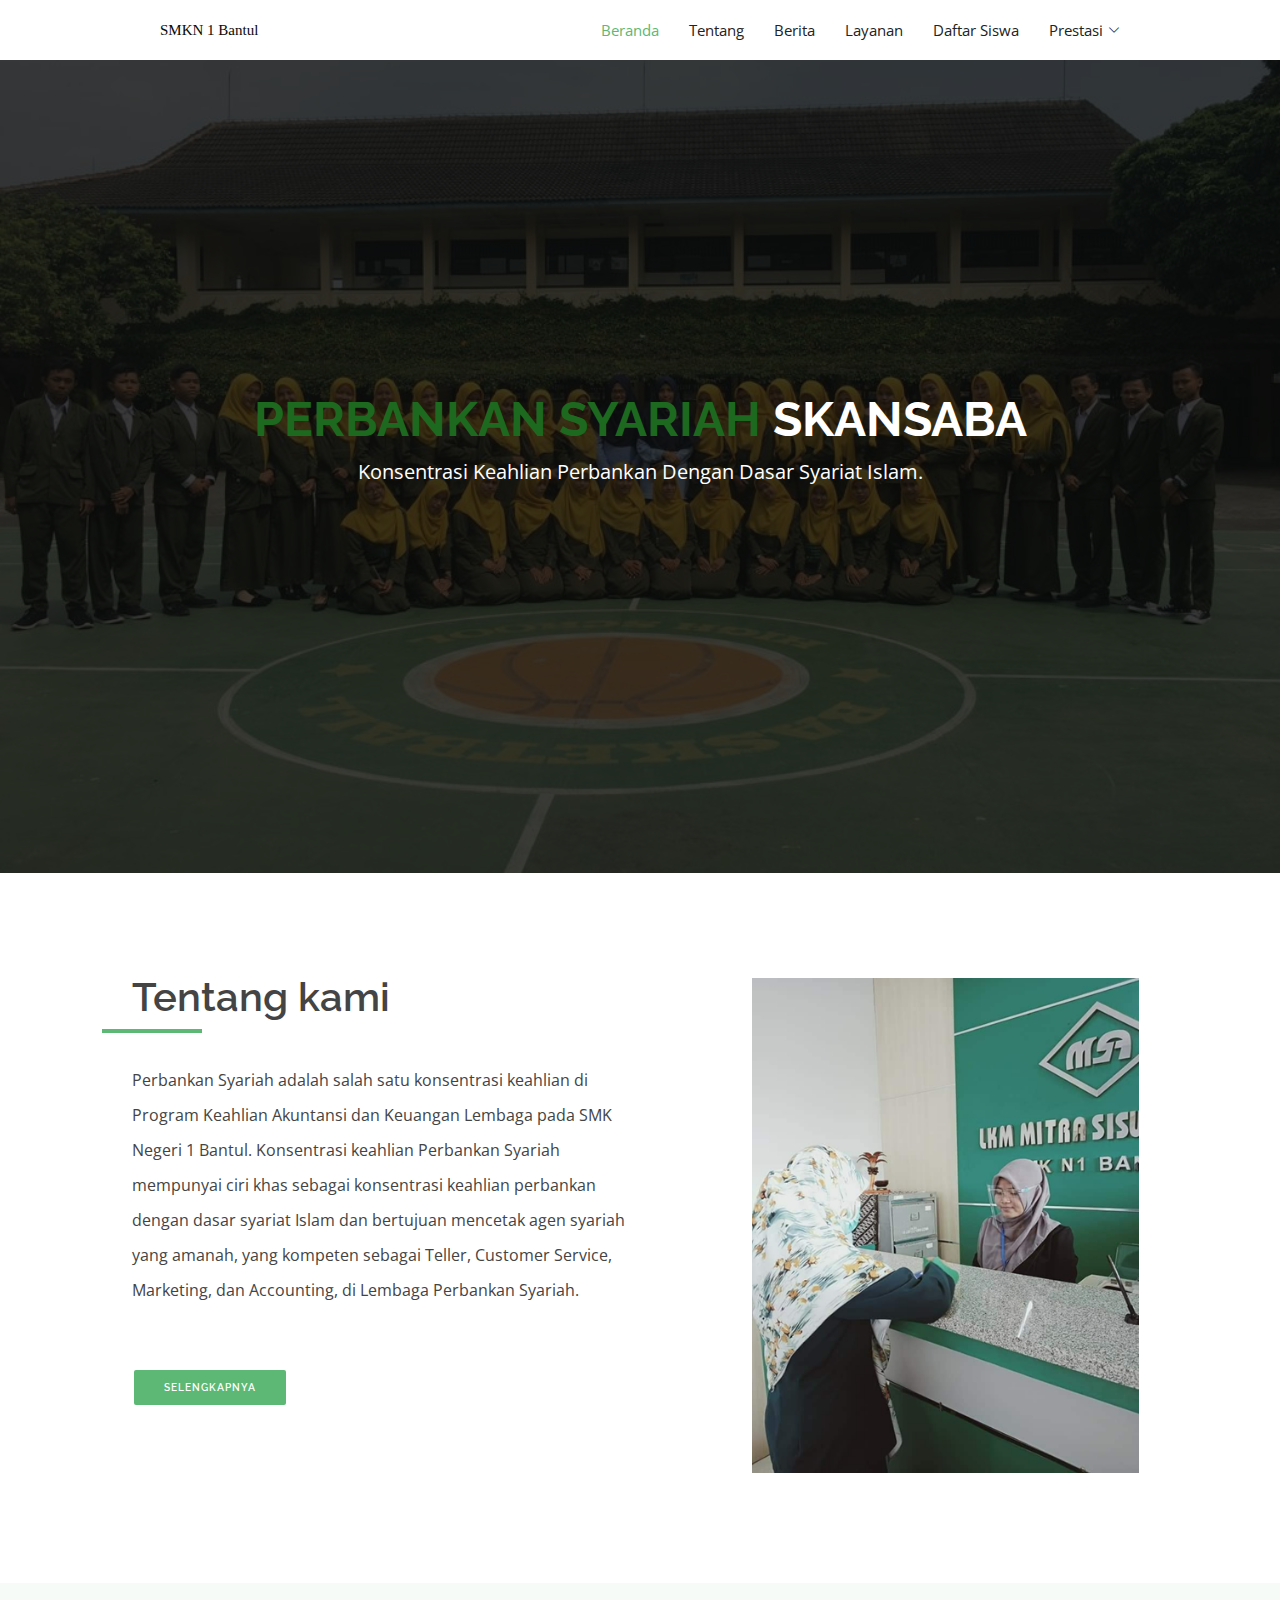
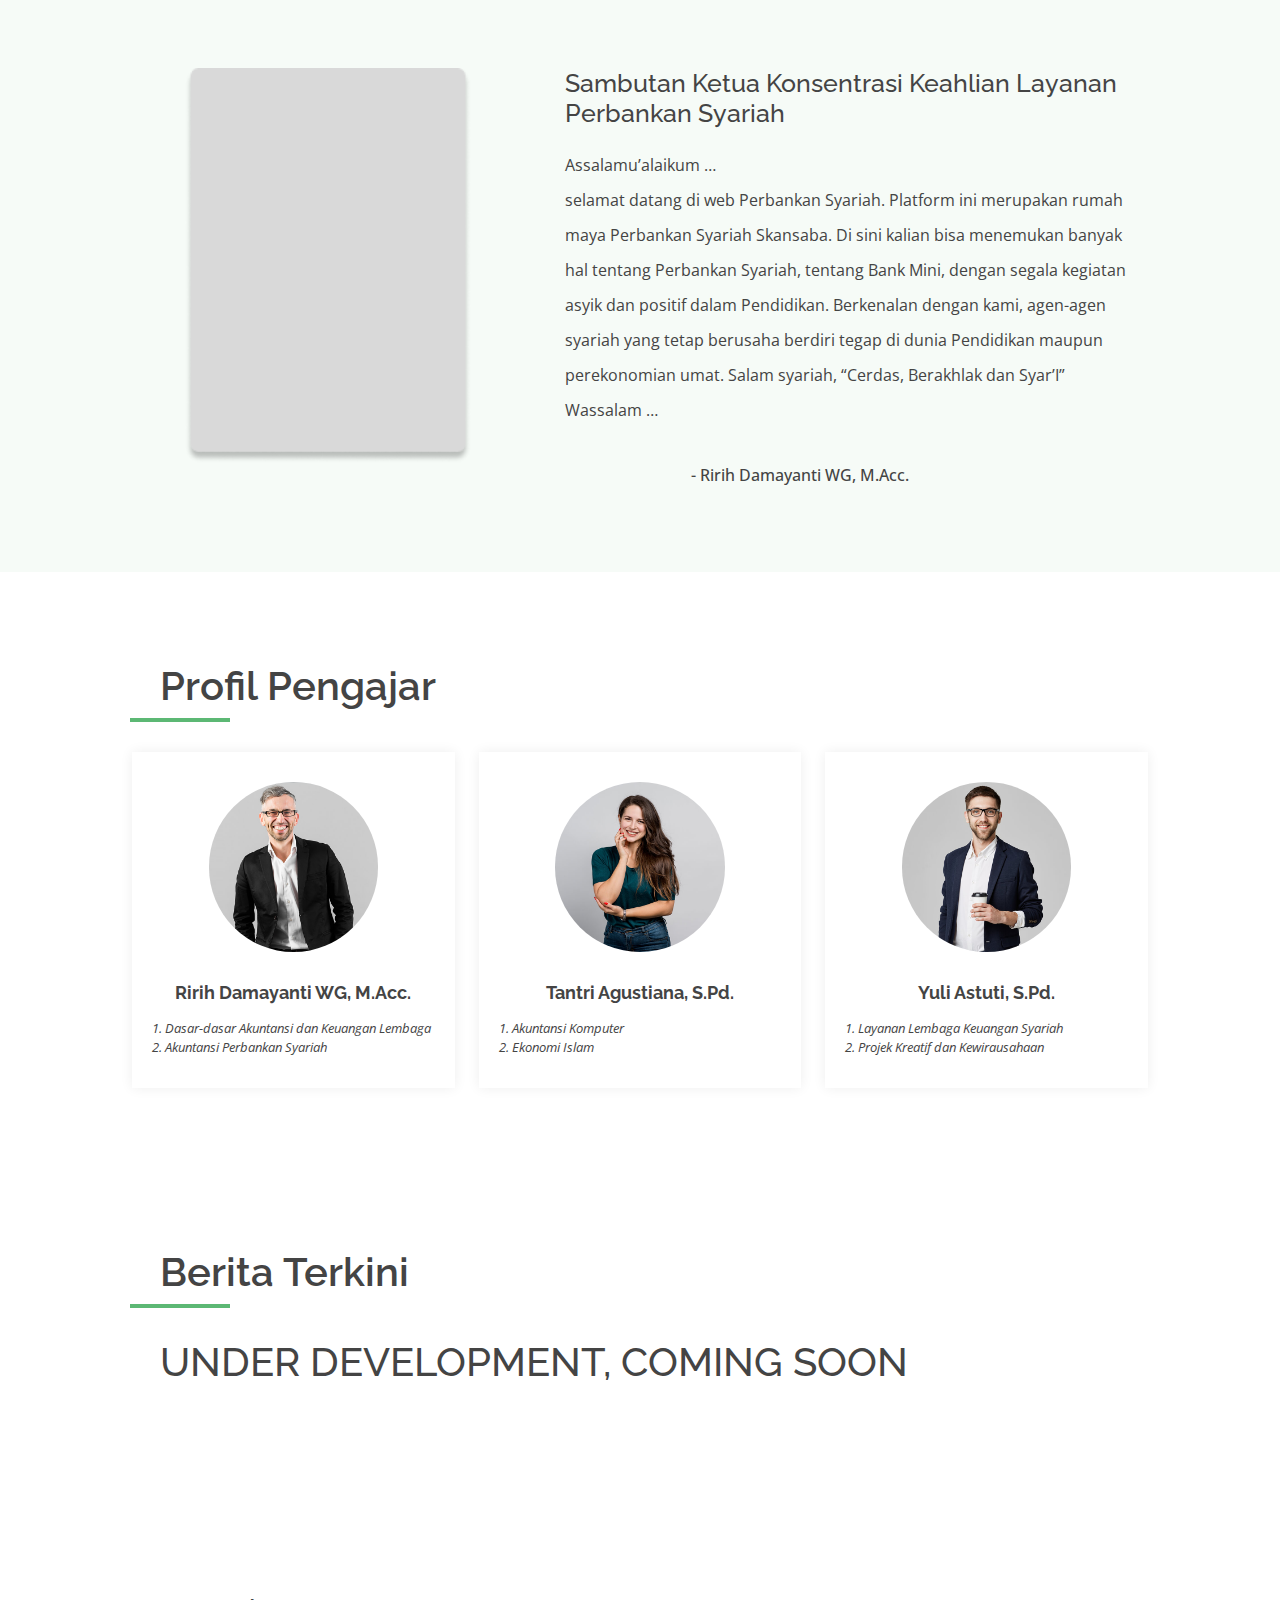
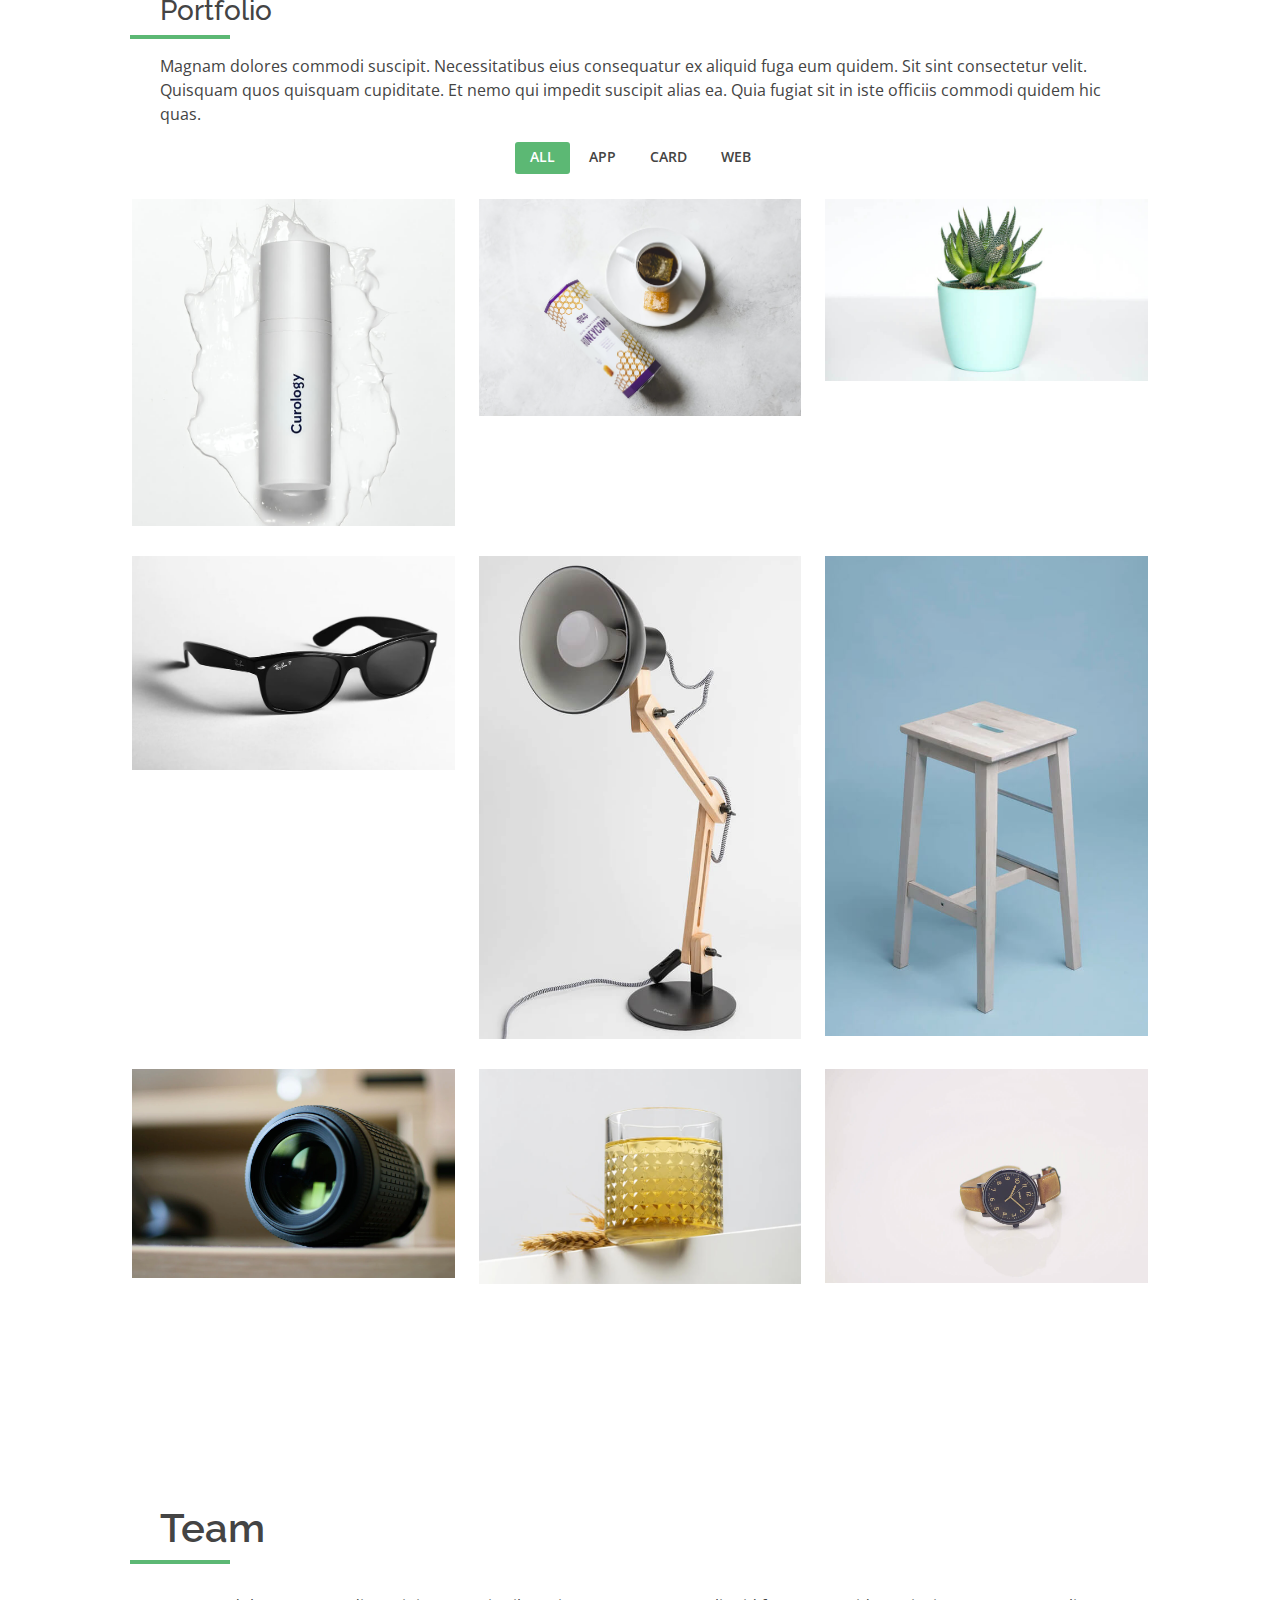
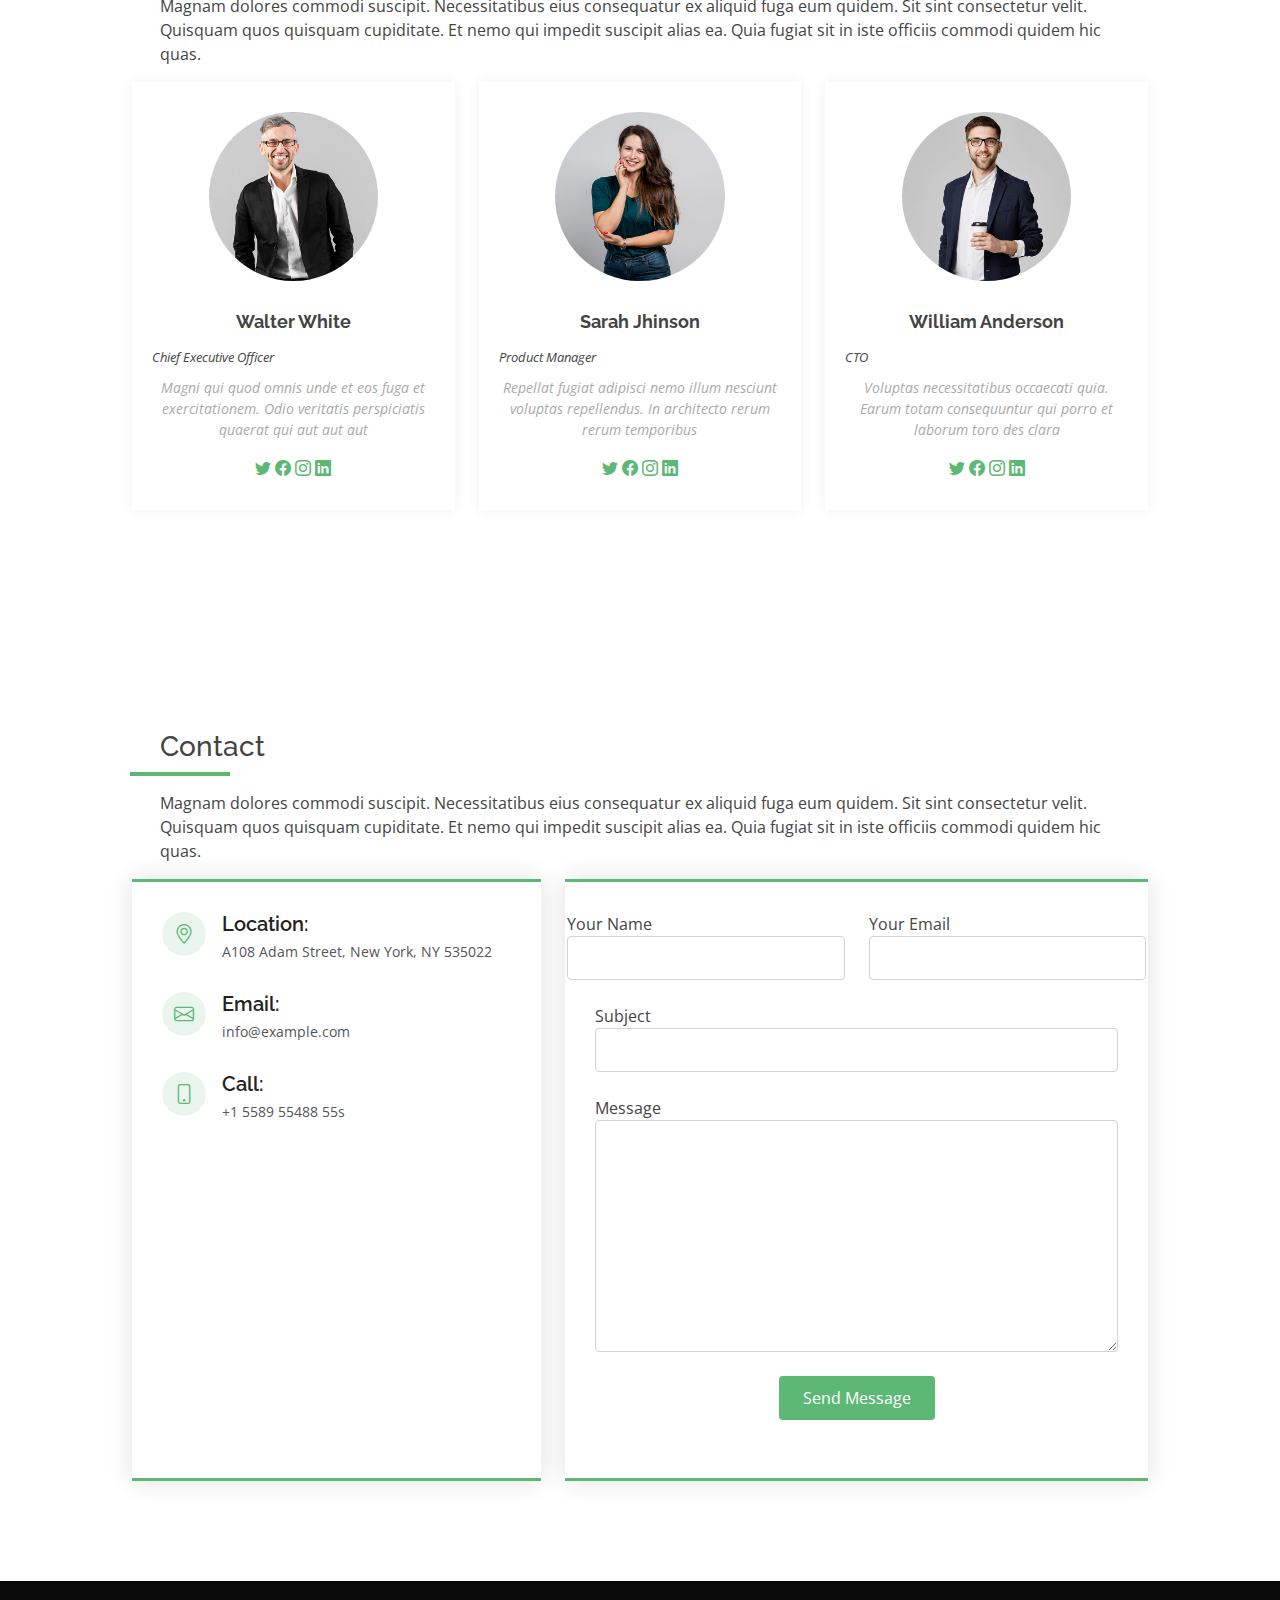
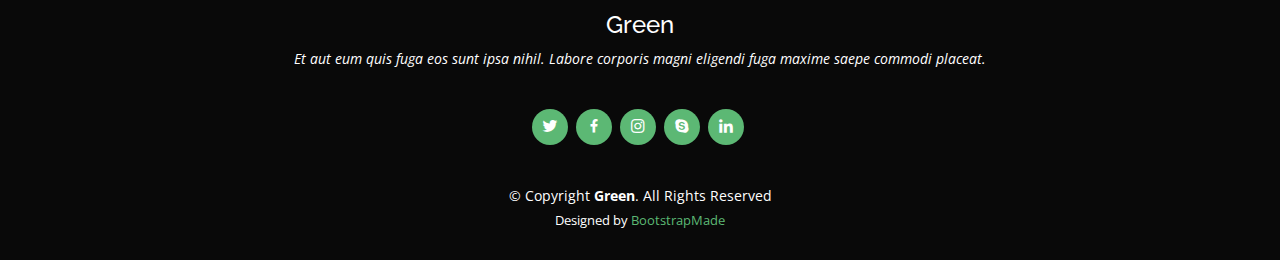
==== index.html @ 375b1239 "tambah" ====
<!DOCTYPE html>
<html lang="en">

<head>
  <meta charset="utf-8">
  <meta content="width=device-width, initial-scale=1.0" name="viewport">

  <title>PS - Skansaba</title>
  <meta content="" name="description">
  <meta content="" name="keywords">

  <!-- Favicons -->
  <link href="assets/img/logo/logo.png" rel="shortcut icon" type="image/x-icon" sizes="32x32">

  <!-- Google Fonts -->
  <link href="https://fonts.googleapis.com/css?family=Open+Sans:300,300i,400,400i,600,600i,700,700i|Raleway:300,300i,400,400i,500,500i,600,600i,700,700i|Poppins:300,300i,400,400i,500,500i,600,600i,700,700i" rel="stylesheet">

  <!-- Vendor CSS Files -->
  <link href="assets/vendor/animate.css/animate.min.css" rel="stylesheet">
  <link href="assets/vendor/bootstrap/css/bootstrap.min.css" rel="stylesheet">
  <link href="assets/vendor/bootstrap-icons/bootstrap-icons.css" rel="stylesheet">
  <link href="assets/vendor/boxicons/css/boxicons.min.css" rel="stylesheet">
  <link href="assets/vendor/glightbox/css/glightbox.min.css" rel="stylesheet">
  <link href="assets/vendor/swiper/swiper-bundle.min.css" rel="stylesheet">

  <!-- Template Main CSS File -->
  <link href="assets/css/style.css" rel="stylesheet">

  <!-- =======================================================
  * Template Name: Green - v4.8.0
  * Template URL: https://bootstrapmade.com/green-free-one-page-bootstrap-template/
  * Author: BootstrapMade.com
  * License: https://bootstrapmade.com/license/
  ======================================================== -->
</head>

<body>

  <!-- ======= header ======= -->
  <header id="header" class="d-flex align-items-center">
    <div class="container d-flex align-items-center">
      <a href="index.html" class="logo me-auto"><img src="assets/img/logo-smk.png" alt="" class="">SMKN 1 Bantul</a>
    <!-- navbar -->
      <nav id="navbar" class="navbar">
        <ul>
          <li><a class="nav-link scrollto active" href="#hero">Beranda</a></li>
          <li><a class="nav-link scrollto" href="#tentang">Tentang</a></li>
          <li><a class="nav-link scrollto" href="#berita">Berita</a></li>
          <li><a class="nav-link scrollto" href="#portfolio">Layanan</a></li>
          <li><a href="#">Daftar Siswa</a></li>
          <li class="dropdown"><a href="#"><span>Prestasi</span> <i class="bi bi-chevron-down"></i></a>
            <ul>
              <li><a href="#">Akademis</a></li>
              <li><a href="#">Non Akademis</a></li>              
            </ul>
          </li>
        </ul>
        <i class="bi bi-list mobile-nav-toggle"></i>
      </nav>
    <!-- navbar -->
        
    </div>
  </header>
  <!-- end header -->

  <!-- ======= Hero Section ======= -->
  <section id="hero">
    <div id="heroCarousel" data-bs-interval="5000" class="carousel slide carousel-fade" data-bs-ride="carousel">
      <div class="carousel-inner" role="listbox">
        <div class="carousel-item active" style="background-image: url(assets/img/slide/Gambar1.jpeg)">
          <div class="carousel-container">
            <div class="container">
                <h2 class="animate__animated animate__fadeInDown"><span class="green-text">PERBANKAN SYARIAH </span>SKANSABA</h2>
                <p class="animate__animated animate__fadeInUp">Konsentrasi Keahlian Perbankan Dengan Dasar Syariat Islam.</p>  
            </div>
          </div>
        </div>
      </div>  
    </div>
  </section><!-- End Hero -->

  <main id="main">

    <!-- ======= Tentang ======= -->
    <section id="tentang" class="section-page page-tentang">
      <div class="container">
        <div class="row">
          <div class="col-md-6 order-2">
            <img class="tentang-img" src="assets/img/content/tentang-content.png" alt="">
          </div>
          <div class="col-md-6 order-1">
            <div class="section-box">
              <div class="section-title">
                <h3>Tentang kami</h3>
                  <div class="section-subtitle">
                    Perbankan Syariah adalah salah satu konsentrasi keahlian di Program Keahlian Akuntansi dan Keuangan Lembaga pada SMK Negeri 1 Bantul.
                    Konsentrasi keahlian Perbankan Syariah mempunyai ciri khas sebagai konsentrasi keahlian perbankan dengan dasar syariat Islam dan
                    bertujuan mencetak agen syariah yang amanah, yang kompeten sebagai Teller, Customer Service, Marketing, dan Accounting, di Lembaga Perbankan Syariah.
                  </div>
                  <div class="col-lg-3 tentang-btn-container text-center">
                    <a class="tentang-btn align-middle" href="tentang-selengkapnya.html">SELENGKAPNYA</a>           
                  </div>      
              </div>
            </div>
          </div>
        </div>
      </div>
    </section>
    <!-- End Tentang  -->


    <!-- BUTUH REVISI DESIGN SAMBUTAN -->
    <!-- ======= Sambutan Kepala Kurusan ======= -->
    <section id="sambutan" class="section-page page-sambutan">
      <div class="container">
        <div class="row">
          <div class="col-md-5 order-md-1">
            <img class="kepala-jurusan" src="assets/img/guru/foto_kepala_jurusan.png" alt="">
          </div>
          <div class="col-md-7 order-md-2">
            <div class="section-box">
              <div class="section-title sambutan-jurusan">
                <h2>Sambutan Ketua Konsentrasi Keahlian Layanan <span class="perbankan-sambutan">Perbankan Syariah</span></h2>
                  <div class="section-subtitle sambutan-content">
                    Assalamu’alaikum … <br>selamat datang di web Perbankan Syariah.
                    Platform ini merupakan rumah maya Perbankan Syariah Skansaba. Di sini kalian bisa menemukan banyak hal tentang Perbankan Syariah, tentang Bank Mini, dengan segala kegiatan asyik dan positif dalam Pendidikan. Berkenalan dengan kami, agen-agen syariah yang tetap berusaha berdiri tegap di dunia Pendidikan maupun perekonomian umat.
                    Salam syariah, “Cerdas, Berakhlak dan Syar’I” <br>Wassalam …
                  </div>
              </div>    
            </div>  
          </div>
        </div>
        <span class="nama-kepalaps">- Ririh Damayanti WG, M.Acc.</span>
      </div>
    </section><!-- End Sambutan Section -->

    <!-- ======= Profil Guru ======= -->
    <section id="profilguru" class="section-page profil-guru">
      <div class="container">
    
        <div class="section-title">
          <h3>Profil Pengajar</h3>
        </div>
    
        <div class="row">
          <div class="col-lg-4 col-md-6 d-flex align-items-stretch">
            <div class="member">
              <img src="assets/img/guru/team-1.jpg" alt="">
              <h4>Ririh Damayanti WG, M.Acc.</h4>
              <span>1. Dasar-dasar Akuntansi dan Keuangan Lembaga<br>2. Akuntansi Perbankan Syariah</span>
            </div>
          </div>
    
          <div class="col-lg-4 col-md-6 d-flex align-items-stretch">
            <div class="member">
              <img src="assets/img/guru/team-2.jpg" alt="">
              <h4>Tantri Agustiana, S.Pd.</h4>
              <span>1. Akuntansi Komputer<br>2. Ekonomi Islam</span>
            </div>
          </div>
    
          <div class="col-lg-4 col-md-6 d-flex align-items-stretch">
            <div class="member">
              <img src="assets/img/guru/team-3.jpg" alt="">
              <h4>Yuli Astuti, S.Pd.</h4>
              <span>1. Layanan Lembaga Keuangan Syariah<br>2. Projek Kreatif dan Kewirausahaan</span>
            </div>
          </div>
    
        </div>
    
        </div>
      </section><!-- End Profil Guru Section -->

    <!-- Berita -->
    <section id="berita" class="section-page newsfeed">
      <div class="container">
        <div class="section-title">
          <h3>Berita Terkini</h3>
          <div class="section-subtitle">
            <h1>UNDER DEVELOPMENT, COMING SOON</h1>
          </div>
        </div>
      </div>
    </section>

    <!-- ======= Portfolio Section ======= -->
    <section id="portfolio" class="portfolio">
      <div class="container">

        <div class="section-title">
          <h3>Portfolio</h3>
          <p>Magnam dolores commodi suscipit. Necessitatibus eius consequatur ex aliquid fuga eum quidem. Sit sint consectetur velit. Quisquam quos quisquam cupiditate. Et nemo qui impedit suscipit alias ea. Quia fugiat sit in iste officiis commodi quidem hic quas.</p>
        </div>

        <div class="row">
          <div class="col-lg-12 d-flex justify-content-center">
            <ul id="portfolio-flters">
              <li data-filter="*" class="filter-active">All</li>
              <li data-filter=".filter-app">App</li>
              <li data-filter=".filter-card">Card</li>
              <li data-filter=".filter-web">Web</li>
            </ul>
          </div>
        </div>

        <div class="row portfolio-container">

          <div class="col-lg-4 col-md-6 portfolio-item filter-app">
            <div class="portfolio-wrap">
              <img src="assets/img/portfolio/portfolio-1.jpg" class="img-fluid" alt="">
              <div class="portfolio-info">
                <h4>App 1</h4>
                <p>App</p>
                <div class="portfolio-links">
                  <a href="assets/img/portfolio/portfolio-1.jpg" data-gallery="portfolioGallery" class="portfolio-lightbox" title="App 1"><i class="bx bx-plus"></i></a>
                  <a href="portfolio-details.html" title="More Details"><i class="bx bx-link"></i></a>
                </div>
              </div>
            </div>
          </div>

          <div class="col-lg-4 col-md-6 portfolio-item filter-web">
            <div class="portfolio-wrap">
              <img src="assets/img/portfolio/portfolio-2.jpg" class="img-fluid" alt="">
              <div class="portfolio-info">
                <h4>Web 3</h4>
                <p>Web</p>
                <div class="portfolio-links">
                  <a href="assets/img/portfolio/portfolio-2.jpg" data-gallery="portfolioGallery" class="portfolio-lightbox" title="Web 3"><i class="bx bx-plus"></i></a>
                  <a href="portfolio-details.html" title="More Details"><i class="bx bx-link"></i></a>
                </div>
              </div>
            </div>
          </div>

          <div class="col-lg-4 col-md-6 portfolio-item filter-app">
            <div class="portfolio-wrap">
              <img src="assets/img/portfolio/portfolio-3.jpg" class="img-fluid" alt="">
              <div class="portfolio-info">
                <h4>App 2</h4>
                <p>App</p>
                <div class="portfolio-links">
                  <a href="assets/img/portfolio/portfolio-3.jpg" data-gallery="portfolioGallery" class="portfolio-lightbox" title="App 2"><i class="bx bx-plus"></i></a>
                  <a href="portfolio-details.html" title="More Details"><i class="bx bx-link"></i></a>
                </div>
              </div>
            </div>
          </div>

          <div class="col-lg-4 col-md-6 portfolio-item filter-card">
            <div class="portfolio-wrap">
              <img src="assets/img/portfolio/portfolio-4.jpg" class="img-fluid" alt="">
              <div class="portfolio-info">
                <h4>Card 2</h4>
                <p>Card</p>
                <div class="portfolio-links">
                  <a href="assets/img/portfolio/portfolio-4.jpg" data-gallery="portfolioGallery" class="portfolio-lightbox" title="Card 2"><i class="bx bx-plus"></i></a>
                  <a href="portfolio-details.html" title="More Details"><i class="bx bx-link"></i></a>
                </div>
              </div>
            </div>
          </div>

          <div class="col-lg-4 col-md-6 portfolio-item filter-web">
            <div class="portfolio-wrap">
              <img src="assets/img/portfolio/portfolio-5.jpg" class="img-fluid" alt="">
              <div class="portfolio-info">
                <h4>Web 2</h4>
                <p>Web</p>
                <div class="portfolio-links">
                  <a href="assets/img/portfolio/portfolio-5.jpg" data-gallery="portfolioGallery" class="portfolio-lightbox" title="Web 2"><i class="bx bx-plus"></i></a>
                  <a href="portfolio-details.html" title="More Details"><i class="bx bx-link"></i></a>
                </div>
              </div>
            </div>
          </div>

          <div class="col-lg-4 col-md-6 portfolio-item filter-app">
            <div class="portfolio-wrap">
              <img src="assets/img/portfolio/portfolio-6.jpg" class="img-fluid" alt="">
              <div class="portfolio-info">
                <h4>App 3</h4>
                <p>App</p>
                <div class="portfolio-links">
                  <a href="assets/img/portfolio/portfolio-6.jpg" data-gallery="portfolioGallery" class="portfolio-lightbox" title="App 3"><i class="bx bx-plus"></i></a>
                  <a href="portfolio-details.html" title="More Details"><i class="bx bx-link"></i></a>
                </div>
              </div>
            </div>
          </div>

          <div class="col-lg-4 col-md-6 portfolio-item filter-card">
            <div class="portfolio-wrap">
              <img src="assets/img/portfolio/portfolio-7.jpg" class="img-fluid" alt="">
              <div class="portfolio-info">
                <h4>Card 1</h4>
                <p>Card</p>
                <div class="portfolio-links">
                  <a href="assets/img/portfolio/portfolio-7.jpg" data-gallery="portfolioGallery" class="portfolio-lightbox" title="Card 1"><i class="bx bx-plus"></i></a>
                  <a href="portfolio-details.html" title="More Details"><i class="bx bx-link"></i></a>
                </div>
              </div>
            </div>
          </div>

          <div class="col-lg-4 col-md-6 portfolio-item filter-card">
            <div class="portfolio-wrap">
              <img src="assets/img/portfolio/portfolio-8.jpg" class="img-fluid" alt="">
              <div class="portfolio-info">
                <h4>Card 3</h4>
                <p>Card</p>
                <div class="portfolio-links">
                  <a href="assets/img/portfolio/portfolio-8.jpg" data-gallery="portfolioGallery" class="portfolio-lightbox" title="Card 3"><i class="bx bx-plus"></i></a>
                  <a href="portfolio-details.html" title="More Details"><i class="bx bx-link"></i></a>
                </div>
              </div>
            </div>
          </div>

          <div class="col-lg-4 col-md-6 portfolio-item filter-web">
            <div class="portfolio-wrap">
              <img src="assets/img/portfolio/portfolio-9.jpg" class="img-fluid" alt="">
              <div class="portfolio-info">
                <h4>Web 3</h4>
                <p>Web</p>
                <div class="portfolio-links">
                  <a href="assets/img/portfolio/portfolio-9.jpg" data-gallery="portfolioGallery" class="portfolio-lightbox" title="Web 3"><i class="bx bx-plus"></i></a>
                  <a href="portfolio-details.html" title="More Details"><i class="bx bx-link"></i></a>
                </div>
              </div>
            </div>
          </div>

        </div>

      </div>
    </section><!-- End Portfolio Section -->

    <!-- ======= Team Section ======= -->
    <section id="team" class="section-page profil-guru">
      <div class="container">

        <div class="section-title">
          <h3>Team</h3>
          <p>Magnam dolores commodi suscipit. Necessitatibus eius consequatur ex aliquid fuga eum quidem. Sit sint consectetur velit. Quisquam quos quisquam cupiditate. Et nemo qui impedit suscipit alias ea. Quia fugiat sit in iste officiis commodi quidem hic quas.</p>
        </div>

        <div class="row">
          <div class="col-lg-4 col-md-6 d-flex align-items-stretch">
            <div class="member">
              <img src="assets/img/guru/team-1.jpg" alt="">
              <h4>Walter White</h4>
              <span>Chief Executive Officer</span>
              <p>
                Magni qui quod omnis unde et eos fuga et exercitationem. Odio veritatis perspiciatis quaerat qui aut aut aut
              </p>
              <div class="social">
                <a href=""><i class="bi bi-twitter"></i></a>
                <a href=""><i class="bi bi-facebook"></i></a>
                <a href=""><i class="bi bi-instagram"></i></a>
                <a href=""><i class="bi bi-linkedin"></i></a>
              </div>
            </div>
          </div>

          <div class="col-lg-4 col-md-6 d-flex align-items-stretch">
            <div class="member">
              <img src="assets/img/guru/team-2.jpg" alt="">
              <h4>Sarah Jhinson</h4>
              <span>Product Manager</span>
              <p>
                Repellat fugiat adipisci nemo illum nesciunt voluptas repellendus. In architecto rerum rerum temporibus
              </p>
              <div class="social">
                <a href=""><i class="bi bi-twitter"></i></a>
                <a href=""><i class="bi bi-facebook"></i></a>
                <a href=""><i class="bi bi-instagram"></i></a>
                <a href=""><i class="bi bi-linkedin"></i></a>
              </div>
            </div>
          </div>

          <div class="col-lg-4 col-md-6 d-flex align-items-stretch">
            <div class="member">
              <img src="assets/img/guru/team-3.jpg" alt="">
              <h4>William Anderson</h4>
              <span>CTO</span>
              <p>
                Voluptas necessitatibus occaecati quia. Earum totam consequuntur qui porro et laborum toro des clara
              </p>
              <div class="social">
                <a href=""><i class="bi bi-twitter"></i></a>
                <a href=""><i class="bi bi-facebook"></i></a>
                <a href=""><i class="bi bi-instagram"></i></a>
                <a href=""><i class="bi bi-linkedin"></i></a>
              </div>
            </div>
          </div>

        </div>

      </div>
    </section><!-- End Team Section -->

    <!-- ======= Contact Section ======= -->
    <section id="contact" class="contact">
      <div class="container">

        <div class="section-title">
          <h3>Contact</h3>
          <p>Magnam dolores commodi suscipit. Necessitatibus eius consequatur ex aliquid fuga eum quidem. Sit sint consectetur velit. Quisquam quos quisquam cupiditate. Et nemo qui impedit suscipit alias ea. Quia fugiat sit in iste officiis commodi quidem hic quas.</p>
        </div>

        <div class="row">

          <div class="col-lg-5 d-flex align-items-stretch">
            <div class="info">
              <div class="address">
                <i class="bi bi-geo-alt"></i>
                <h4>Location:</h4>
                <p>A108 Adam Street, New York, NY 535022</p>
              </div>

              <div class="email">
                <i class="bi bi-envelope"></i>
                <h4>Email:</h4>
                <p>info@example.com</p>
              </div>

              <div class="phone">
                <i class="bi bi-phone"></i>
                <h4>Call:</h4>
                <p>+1 5589 55488 55s</p>
              </div>

              <iframe src="https://www.google.com/maps/embed?pb=!1m14!1m8!1m3!1d12097.433213460943!2d-74.0062269!3d40.7101282!3m2!1i1024!2i768!4f13.1!3m3!1m2!1s0x0%3A0xb89d1fe6bc499443!2sDowntown+Conference+Center!5e0!3m2!1smk!2sbg!4v1539943755621" frameborder="0" style="border:0; width: 100%; height: 290px;" allowfullscreen></iframe>
            </div>

          </div>

          <div class="col-lg-7 mt-5 mt-lg-0 d-flex align-items-stretch">
            <form action="forms/contact.php" method="post" role="form" class="php-email-form">
              <div class="row">
                <div class="form-group col-md-6">
                  <label for="name">Your Name</label>
                  <input type="text" name="name" class="form-control" id="name" required>
                </div>
                <div class="form-group col-md-6 mt-3 mt-md-0">
                  <label for="name">Your Email</label>
                  <input type="email" class="form-control" name="email" id="email" required>
                </div>
              </div>
              <div class="form-group mt-3">
                <label for="name">Subject</label>
                <input type="text" class="form-control" name="subject" id="subject" required>
              </div>
              <div class="form-group mt-3">
                <label for="name">Message</label>
                <textarea class="form-control" name="message" rows="10" required></textarea>
              </div>
              <div class="my-3">
                <div class="loading">Loading</div>
                <div class="error-message"></div>
                <div class="sent-message">Your message has been sent. Thank you!</div>
              </div>
              <div class="text-center"><button type="submit">Send Message</button></div>
            </form>
          </div>

        </div>

      </div>
    </section><!-- End Contact Section -->

  </main><!-- End #main -->

  <!-- ======= Footer ======= -->
  <footer id="footer">
    <div class="container">
      <h4>Green</h4>
      <p>Et aut eum quis fuga eos sunt ipsa nihil. Labore corporis magni eligendi fuga maxime saepe commodi placeat.</p>
      <div class="social-links">
        <a href="#" class="twitter"><i class="bx bxl-twitter"></i></a>
        <a href="#" class="facebook"><i class="bx bxl-facebook"></i></a>
        <a href="#" class="instagram"><i class="bx bxl-instagram"></i></a>
        <a href="#" class="google-plus"><i class="bx bxl-skype"></i></a>
        <a href="#" class="linkedin"><i class="bx bxl-linkedin"></i></a>
      </div>
      <div class="copyright">
        &copy; Copyright <strong><span>Green</span></strong>. All Rights Reserved
      </div>
      <div class="credits">
        <!-- All the links in the footer should remain intact. -->
        <!-- You can delete the links only if you purchased the pro version. -->
        <!-- Licensing information: https://bootstrapmade.com/license/ -->
        <!-- Purchase the pro version with working PHP/AJAX contact form: https://bootstrapmade.com/green-free-one-page-bootstrap-template/ -->
        Designed by <a href="https://bootstrapmade.com/">BootstrapMade</a>
      </div>
    </div>
  </footer><!-- End Footer -->

  <a href="#" class="back-to-top d-flex align-items-center justify-content-center"><i class="bi bi-arrow-up-short"></i></a>

  <!-- Vendor JS Files -->
  <script src="assets/vendor/bootstrap/js/bootstrap.bundle.min.js"></script>
  <script src="assets/vendor/glightbox/js/glightbox.min.js"></script>
  <script src="assets/vendor/isotope-layout/isotope.pkgd.min.js"></script>
  <script src="assets/vendor/swiper/swiper-bundle.min.js"></script>
  <script src="assets/vendor/php-email-form/validate.js"></script>

  <!-- Template Main JS File -->
  <script src="assets/js/main.js"></script>

</body>

</html>
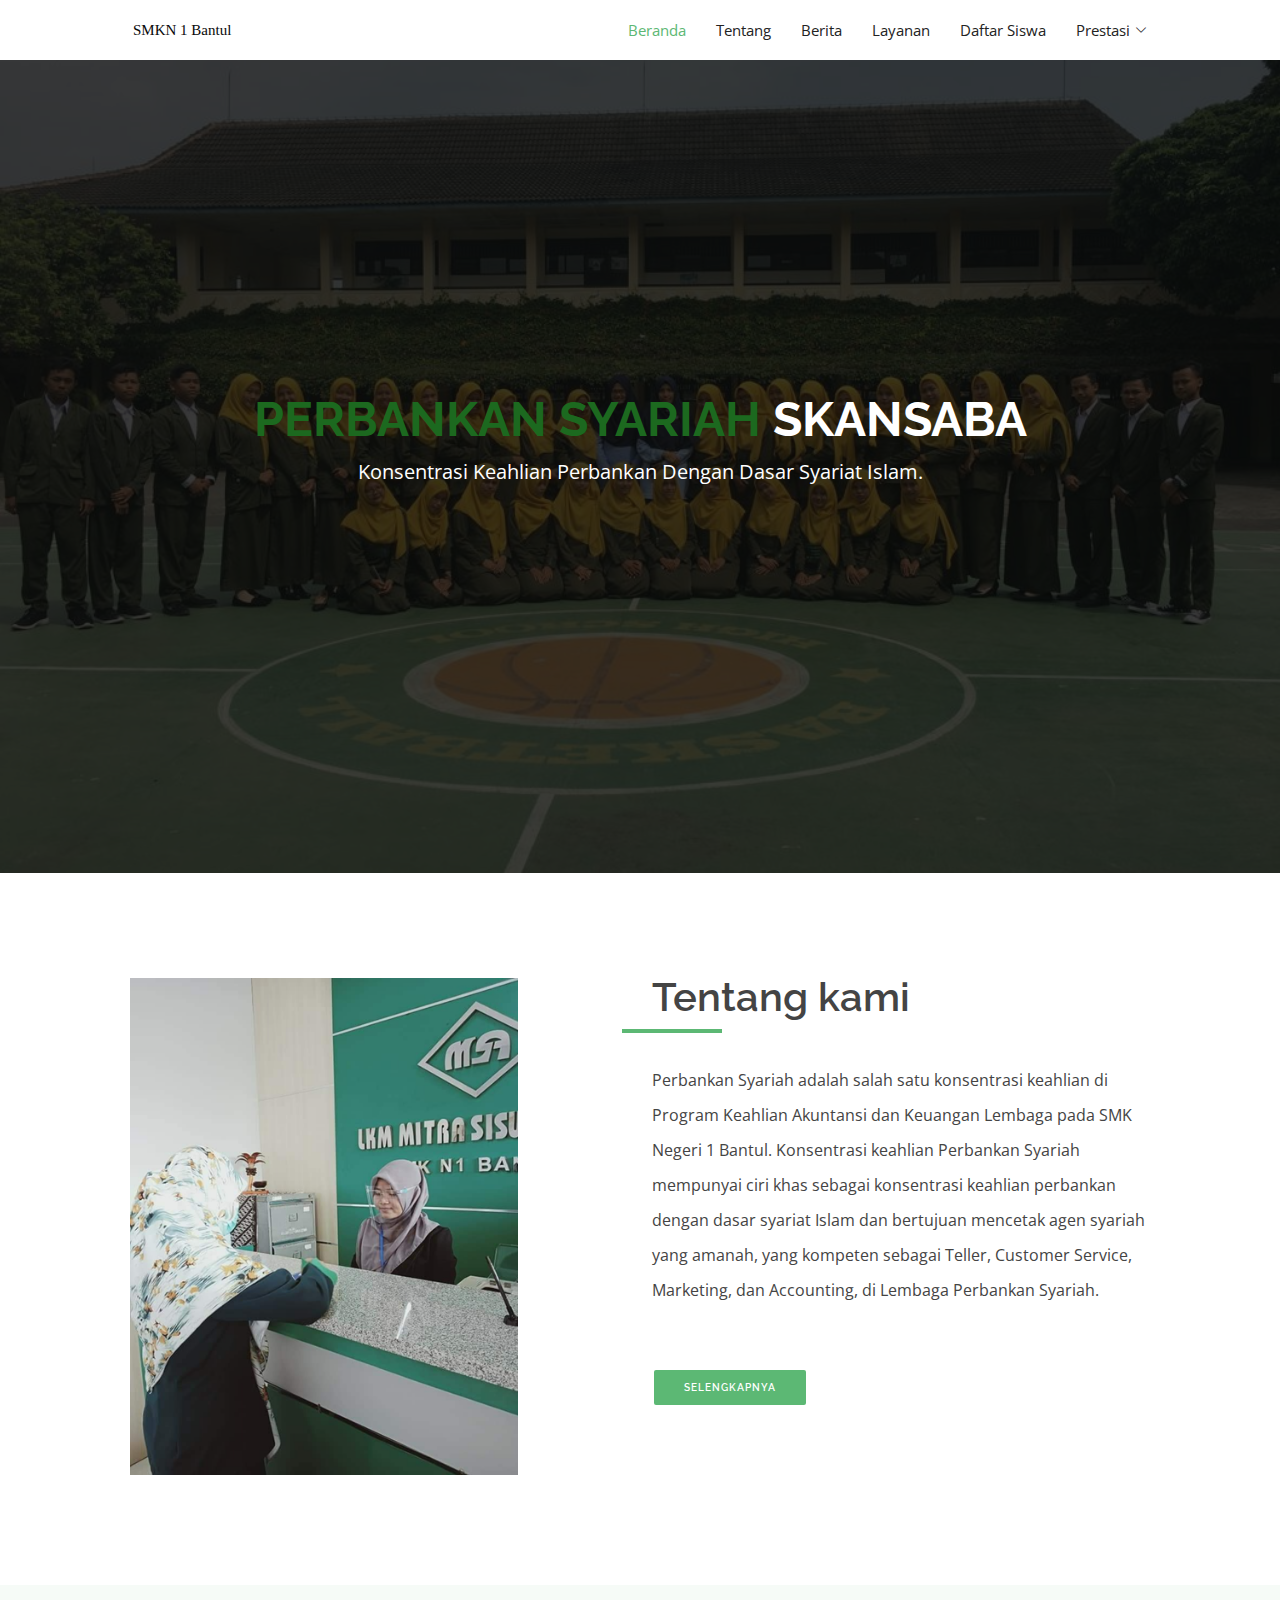
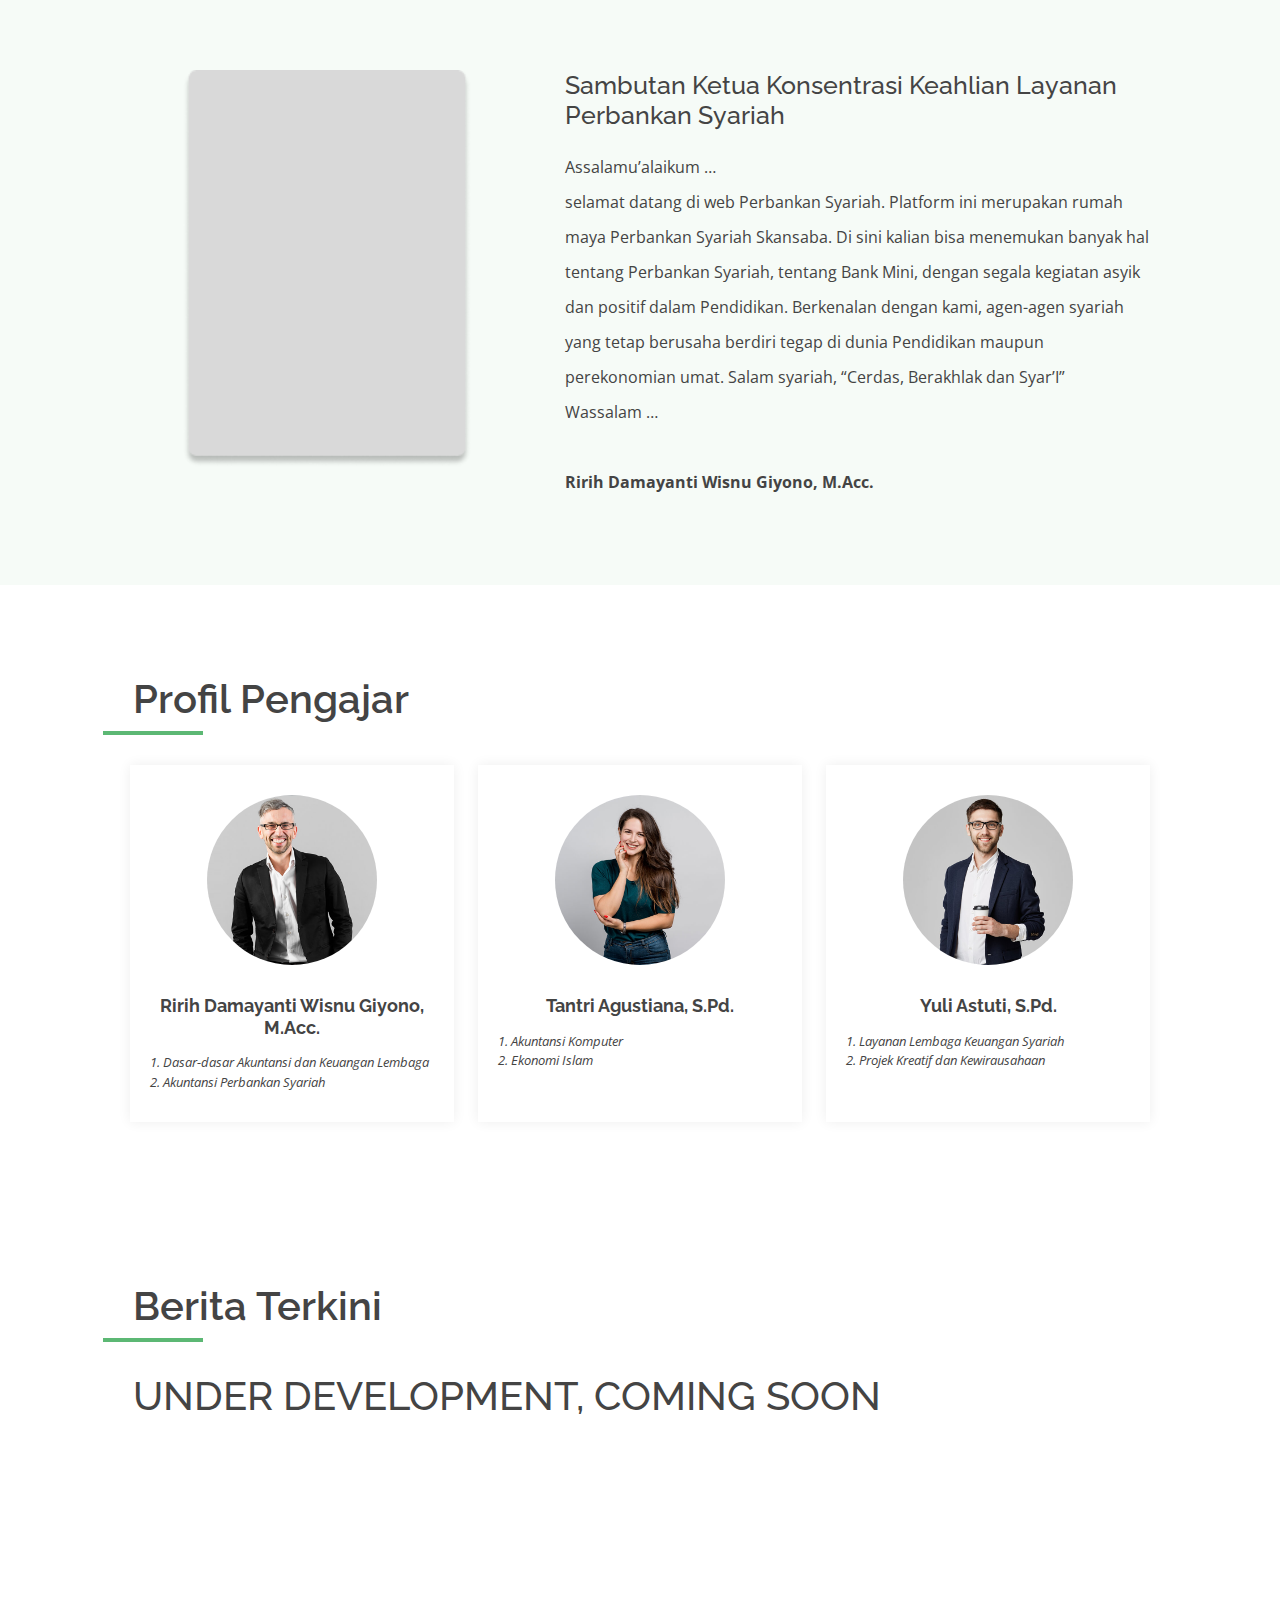
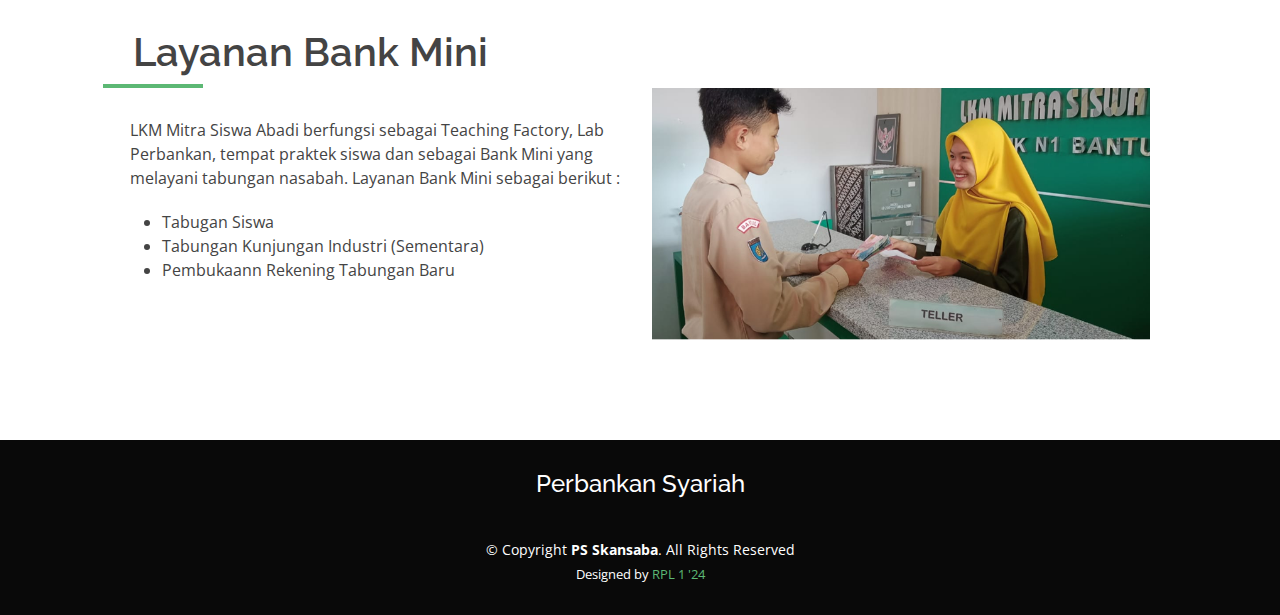
==== commit 837c3130: "revisi" ====
--- a/index.html
+++ b/index.html
@@ -46,12 +46,12 @@
           <li><a class="nav-link scrollto active" href="#hero">Beranda</a></li>
           <li><a class="nav-link scrollto" href="#tentang">Tentang</a></li>
           <li><a class="nav-link scrollto" href="#berita">Berita</a></li>
-          <li><a class="nav-link scrollto" href="#portfolio">Layanan</a></li>
-          <li><a href="#">Daftar Siswa</a></li>
-          <li class="dropdown"><a href="#"><span>Prestasi</span> <i class="bi bi-chevron-down"></i></a>
+          <li><a class="nav-link scrollto" href="#layanan">Layanan</a></li>
+          <li><a href="daftar-siswa.html">Daftar Siswa</a></li>
+          <li class="dropdown"><a href=""><span>Prestasi</span> <i class="bi bi-chevron-down"></i></a>
             <ul>
-              <li><a href="#">Akademis</a></li>
-              <li><a href="#">Non Akademis</a></li>              
+              <li><a href="prestasi-akademis.html">Akademis</a></li>
+              <li><a href="prestasi-nonakademis.html">Nonakademis</a></li>              
             </ul>
           </li>
         </ul>
@@ -85,10 +85,10 @@
     <section id="tentang" class="section-page page-tentang">
       <div class="container">
         <div class="row">
-          <div class="col-md-6 order-2">
+          <div class="col-lg-6 order-2 order-lg-1 mt-3 mt-lg-0">
             <img class="tentang-img" src="assets/img/content/tentang-content.png" alt="">
           </div>
-          <div class="col-md-6 order-1">
+          <div class="col-lg-6 order-1 order-lg-2">
             <div class="section-box">
               <div class="section-title">
                 <h3>Tentang kami</h3>
@@ -124,13 +124,12 @@
                   <div class="section-subtitle sambutan-content">
                     Assalamu’alaikum … <br>selamat datang di web Perbankan Syariah.
                     Platform ini merupakan rumah maya Perbankan Syariah Skansaba. Di sini kalian bisa menemukan banyak hal tentang Perbankan Syariah, tentang Bank Mini, dengan segala kegiatan asyik dan positif dalam Pendidikan. Berkenalan dengan kami, agen-agen syariah yang tetap berusaha berdiri tegap di dunia Pendidikan maupun perekonomian umat.
-                    Salam syariah, “Cerdas, Berakhlak dan Syar’I” <br>Wassalam …
+                    Salam syariah, “Cerdas, Berakhlak dan Syar’I” <br>Wassalam …<br><br><strong>Ririh Damayanti Wisnu Giyono, M.Acc.</strong>
                   </div>
               </div>    
             </div>  
           </div>
         </div>
-        <span class="nama-kepalaps">- Ririh Damayanti WG, M.Acc.</span>
       </div>
     </section><!-- End Sambutan Section -->
 
@@ -146,7 +145,7 @@
           <div class="col-lg-4 col-md-6 d-flex align-items-stretch">
             <div class="member">
               <img src="assets/img/guru/team-1.jpg" alt="">
-              <h4>Ririh Damayanti WG, M.Acc.</h4>
+              <h4>Ririh Damayanti Wisnu Giyono, M.Acc.</h4>
               <span>1. Dasar-dasar Akuntansi dan Keuangan Lembaga<br>2. Akuntansi Perbankan Syariah</span>
             </div>
           </div>
@@ -184,320 +183,49 @@
       </div>
     </section>
 
-    <!-- ======= Portfolio Section ======= -->
-    <section id="portfolio" class="portfolio">
-      <div class="container">
-
+    <!-- ======= Layanan Section ======= -->
+    <section id="layanan" class="section-page layanan-ps">
+      <div class="container">
         <div class="section-title">
-          <h3>Portfolio</h3>
-          <p>Magnam dolores commodi suscipit. Necessitatibus eius consequatur ex aliquid fuga eum quidem. Sit sint consectetur velit. Quisquam quos quisquam cupiditate. Et nemo qui impedit suscipit alias ea. Quia fugiat sit in iste officiis commodi quidem hic quas.</p>
-        </div>
-
-        <div class="row">
-          <div class="col-lg-12 d-flex justify-content-center">
-            <ul id="portfolio-flters">
-              <li data-filter="*" class="filter-active">All</li>
-              <li data-filter=".filter-app">App</li>
-              <li data-filter=".filter-card">Card</li>
-              <li data-filter=".filter-web">Web</li>
-            </ul>
-          </div>
-        </div>
-
-        <div class="row portfolio-container">
-
-          <div class="col-lg-4 col-md-6 portfolio-item filter-app">
-            <div class="portfolio-wrap">
-              <img src="assets/img/portfolio/portfolio-1.jpg" class="img-fluid" alt="">
-              <div class="portfolio-info">
-                <h4>App 1</h4>
-                <p>App</p>
-                <div class="portfolio-links">
-                  <a href="assets/img/portfolio/portfolio-1.jpg" data-gallery="portfolioGallery" class="portfolio-lightbox" title="App 1"><i class="bx bx-plus"></i></a>
-                  <a href="portfolio-details.html" title="More Details"><i class="bx bx-link"></i></a>
-                </div>
+          <h3>Layanan Bank Mini</h3>
+          <div class="row">
+            <div class="col-md-6 order-2">
+              <img src="assets/img/content/bank-mini1.png" style="width: 100%; margin-top: -30px;">
+            </div>
+            <div class="col-md-6 order-1">
+              <div class="section-subtitle">
+                LKM Mitra Siswa Abadi berfungsi sebagai Teaching Factory, Lab Perbankan, tempat praktek siswa dan sebagai Bank Mini yang melayani tabungan nasabah. Layanan Bank Mini sebagai berikut :
+                <ul class="list-layanan">
+                  <li>Tabugan Siswa</li>
+                  <li>Tabungan Kunjungan Industri (Sementara)</li>
+                  <li>Pembukaann Rekening Tabungan Baru</li>
+                </ul>
               </div>
             </div>
           </div>
-
-          <div class="col-lg-4 col-md-6 portfolio-item filter-web">
-            <div class="portfolio-wrap">
-              <img src="assets/img/portfolio/portfolio-2.jpg" class="img-fluid" alt="">
-              <div class="portfolio-info">
-                <h4>Web 3</h4>
-                <p>Web</p>
-                <div class="portfolio-links">
-                  <a href="assets/img/portfolio/portfolio-2.jpg" data-gallery="portfolioGallery" class="portfolio-lightbox" title="Web 3"><i class="bx bx-plus"></i></a>
-                  <a href="portfolio-details.html" title="More Details"><i class="bx bx-link"></i></a>
-                </div>
-              </div>
-            </div>
-          </div>
-
-          <div class="col-lg-4 col-md-6 portfolio-item filter-app">
-            <div class="portfolio-wrap">
-              <img src="assets/img/portfolio/portfolio-3.jpg" class="img-fluid" alt="">
-              <div class="portfolio-info">
-                <h4>App 2</h4>
-                <p>App</p>
-                <div class="portfolio-links">
-                  <a href="assets/img/portfolio/portfolio-3.jpg" data-gallery="portfolioGallery" class="portfolio-lightbox" title="App 2"><i class="bx bx-plus"></i></a>
-                  <a href="portfolio-details.html" title="More Details"><i class="bx bx-link"></i></a>
-                </div>
-              </div>
-            </div>
-          </div>
-
-          <div class="col-lg-4 col-md-6 portfolio-item filter-card">
-            <div class="portfolio-wrap">
-              <img src="assets/img/portfolio/portfolio-4.jpg" class="img-fluid" alt="">
-              <div class="portfolio-info">
-                <h4>Card 2</h4>
-                <p>Card</p>
-                <div class="portfolio-links">
-                  <a href="assets/img/portfolio/portfolio-4.jpg" data-gallery="portfolioGallery" class="portfolio-lightbox" title="Card 2"><i class="bx bx-plus"></i></a>
-                  <a href="portfolio-details.html" title="More Details"><i class="bx bx-link"></i></a>
-                </div>
-              </div>
-            </div>
-          </div>
-
-          <div class="col-lg-4 col-md-6 portfolio-item filter-web">
-            <div class="portfolio-wrap">
-              <img src="assets/img/portfolio/portfolio-5.jpg" class="img-fluid" alt="">
-              <div class="portfolio-info">
-                <h4>Web 2</h4>
-                <p>Web</p>
-                <div class="portfolio-links">
-                  <a href="assets/img/portfolio/portfolio-5.jpg" data-gallery="portfolioGallery" class="portfolio-lightbox" title="Web 2"><i class="bx bx-plus"></i></a>
-                  <a href="portfolio-details.html" title="More Details"><i class="bx bx-link"></i></a>
-                </div>
-              </div>
-            </div>
-          </div>
-
-          <div class="col-lg-4 col-md-6 portfolio-item filter-app">
-            <div class="portfolio-wrap">
-              <img src="assets/img/portfolio/portfolio-6.jpg" class="img-fluid" alt="">
-              <div class="portfolio-info">
-                <h4>App 3</h4>
-                <p>App</p>
-                <div class="portfolio-links">
-                  <a href="assets/img/portfolio/portfolio-6.jpg" data-gallery="portfolioGallery" class="portfolio-lightbox" title="App 3"><i class="bx bx-plus"></i></a>
-                  <a href="portfolio-details.html" title="More Details"><i class="bx bx-link"></i></a>
-                </div>
-              </div>
-            </div>
-          </div>
-
-          <div class="col-lg-4 col-md-6 portfolio-item filter-card">
-            <div class="portfolio-wrap">
-              <img src="assets/img/portfolio/portfolio-7.jpg" class="img-fluid" alt="">
-              <div class="portfolio-info">
-                <h4>Card 1</h4>
-                <p>Card</p>
-                <div class="portfolio-links">
-                  <a href="assets/img/portfolio/portfolio-7.jpg" data-gallery="portfolioGallery" class="portfolio-lightbox" title="Card 1"><i class="bx bx-plus"></i></a>
-                  <a href="portfolio-details.html" title="More Details"><i class="bx bx-link"></i></a>
-                </div>
-              </div>
-            </div>
-          </div>
-
-          <div class="col-lg-4 col-md-6 portfolio-item filter-card">
-            <div class="portfolio-wrap">
-              <img src="assets/img/portfolio/portfolio-8.jpg" class="img-fluid" alt="">
-              <div class="portfolio-info">
-                <h4>Card 3</h4>
-                <p>Card</p>
-                <div class="portfolio-links">
-                  <a href="assets/img/portfolio/portfolio-8.jpg" data-gallery="portfolioGallery" class="portfolio-lightbox" title="Card 3"><i class="bx bx-plus"></i></a>
-                  <a href="portfolio-details.html" title="More Details"><i class="bx bx-link"></i></a>
-                </div>
-              </div>
-            </div>
-          </div>
-
-          <div class="col-lg-4 col-md-6 portfolio-item filter-web">
-            <div class="portfolio-wrap">
-              <img src="assets/img/portfolio/portfolio-9.jpg" class="img-fluid" alt="">
-              <div class="portfolio-info">
-                <h4>Web 3</h4>
-                <p>Web</p>
-                <div class="portfolio-links">
-                  <a href="assets/img/portfolio/portfolio-9.jpg" data-gallery="portfolioGallery" class="portfolio-lightbox" title="Web 3"><i class="bx bx-plus"></i></a>
-                  <a href="portfolio-details.html" title="More Details"><i class="bx bx-link"></i></a>
-                </div>
-              </div>
-            </div>
-          </div>
-
-        </div>
-
-      </div>
-    </section><!-- End Portfolio Section -->
-
-    <!-- ======= Team Section ======= -->
-    <section id="team" class="section-page profil-guru">
-      <div class="container">
-
-        <div class="section-title">
-          <h3>Team</h3>
-          <p>Magnam dolores commodi suscipit. Necessitatibus eius consequatur ex aliquid fuga eum quidem. Sit sint consectetur velit. Quisquam quos quisquam cupiditate. Et nemo qui impedit suscipit alias ea. Quia fugiat sit in iste officiis commodi quidem hic quas.</p>
-        </div>
-
-        <div class="row">
-          <div class="col-lg-4 col-md-6 d-flex align-items-stretch">
-            <div class="member">
-              <img src="assets/img/guru/team-1.jpg" alt="">
-              <h4>Walter White</h4>
-              <span>Chief Executive Officer</span>
-              <p>
-                Magni qui quod omnis unde et eos fuga et exercitationem. Odio veritatis perspiciatis quaerat qui aut aut aut
-              </p>
-              <div class="social">
-                <a href=""><i class="bi bi-twitter"></i></a>
-                <a href=""><i class="bi bi-facebook"></i></a>
-                <a href=""><i class="bi bi-instagram"></i></a>
-                <a href=""><i class="bi bi-linkedin"></i></a>
-              </div>
-            </div>
-          </div>
-
-          <div class="col-lg-4 col-md-6 d-flex align-items-stretch">
-            <div class="member">
-              <img src="assets/img/guru/team-2.jpg" alt="">
-              <h4>Sarah Jhinson</h4>
-              <span>Product Manager</span>
-              <p>
-                Repellat fugiat adipisci nemo illum nesciunt voluptas repellendus. In architecto rerum rerum temporibus
-              </p>
-              <div class="social">
-                <a href=""><i class="bi bi-twitter"></i></a>
-                <a href=""><i class="bi bi-facebook"></i></a>
-                <a href=""><i class="bi bi-instagram"></i></a>
-                <a href=""><i class="bi bi-linkedin"></i></a>
-              </div>
-            </div>
-          </div>
-
-          <div class="col-lg-4 col-md-6 d-flex align-items-stretch">
-            <div class="member">
-              <img src="assets/img/guru/team-3.jpg" alt="">
-              <h4>William Anderson</h4>
-              <span>CTO</span>
-              <p>
-                Voluptas necessitatibus occaecati quia. Earum totam consequuntur qui porro et laborum toro des clara
-              </p>
-              <div class="social">
-                <a href=""><i class="bi bi-twitter"></i></a>
-                <a href=""><i class="bi bi-facebook"></i></a>
-                <a href=""><i class="bi bi-instagram"></i></a>
-                <a href=""><i class="bi bi-linkedin"></i></a>
-              </div>
-            </div>
-          </div>
-
-        </div>
-
-      </div>
-    </section><!-- End Team Section -->
-
-    <!-- ======= Contact Section ======= -->
-    <section id="contact" class="contact">
-      <div class="container">
-
-        <div class="section-title">
-          <h3>Contact</h3>
-          <p>Magnam dolores commodi suscipit. Necessitatibus eius consequatur ex aliquid fuga eum quidem. Sit sint consectetur velit. Quisquam quos quisquam cupiditate. Et nemo qui impedit suscipit alias ea. Quia fugiat sit in iste officiis commodi quidem hic quas.</p>
-        </div>
-
-        <div class="row">
-
-          <div class="col-lg-5 d-flex align-items-stretch">
-            <div class="info">
-              <div class="address">
-                <i class="bi bi-geo-alt"></i>
-                <h4>Location:</h4>
-                <p>A108 Adam Street, New York, NY 535022</p>
-              </div>
-
-              <div class="email">
-                <i class="bi bi-envelope"></i>
-                <h4>Email:</h4>
-                <p>info@example.com</p>
-              </div>
-
-              <div class="phone">
-                <i class="bi bi-phone"></i>
-                <h4>Call:</h4>
-                <p>+1 5589 55488 55s</p>
-              </div>
-
-              <iframe src="https://www.google.com/maps/embed?pb=!1m14!1m8!1m3!1d12097.433213460943!2d-74.0062269!3d40.7101282!3m2!1i1024!2i768!4f13.1!3m3!1m2!1s0x0%3A0xb89d1fe6bc499443!2sDowntown+Conference+Center!5e0!3m2!1smk!2sbg!4v1539943755621" frameborder="0" style="border:0; width: 100%; height: 290px;" allowfullscreen></iframe>
-            </div>
-
-          </div>
-
-          <div class="col-lg-7 mt-5 mt-lg-0 d-flex align-items-stretch">
-            <form action="forms/contact.php" method="post" role="form" class="php-email-form">
-              <div class="row">
-                <div class="form-group col-md-6">
-                  <label for="name">Your Name</label>
-                  <input type="text" name="name" class="form-control" id="name" required>
-                </div>
-                <div class="form-group col-md-6 mt-3 mt-md-0">
-                  <label for="name">Your Email</label>
-                  <input type="email" class="form-control" name="email" id="email" required>
-                </div>
-              </div>
-              <div class="form-group mt-3">
-                <label for="name">Subject</label>
-                <input type="text" class="form-control" name="subject" id="subject" required>
-              </div>
-              <div class="form-group mt-3">
-                <label for="name">Message</label>
-                <textarea class="form-control" name="message" rows="10" required></textarea>
-              </div>
-              <div class="my-3">
-                <div class="loading">Loading</div>
-                <div class="error-message"></div>
-                <div class="sent-message">Your message has been sent. Thank you!</div>
-              </div>
-              <div class="text-center"><button type="submit">Send Message</button></div>
-            </form>
-          </div>
-
-        </div>
-
-      </div>
-    </section><!-- End Contact Section -->
+        </div>
+      </div>
+    </section><!-- End Layanan Section -->
 
   </main><!-- End #main -->
 
   <!-- ======= Footer ======= -->
   <footer id="footer">
     <div class="container">
-      <h4>Green</h4>
-      <p>Et aut eum quis fuga eos sunt ipsa nihil. Labore corporis magni eligendi fuga maxime saepe commodi placeat.</p>
-      <div class="social-links">
-        <a href="#" class="twitter"><i class="bx bxl-twitter"></i></a>
-        <a href="#" class="facebook"><i class="bx bxl-facebook"></i></a>
-        <a href="#" class="instagram"><i class="bx bxl-instagram"></i></a>
-        <a href="#" class="google-plus"><i class="bx bxl-skype"></i></a>
-        <a href="#" class="linkedin"><i class="bx bxl-linkedin"></i></a>
-      </div>
+      <h4>Perbankan Syariah</h4>
+      <p></p>
       <div class="copyright">
-        &copy; Copyright <strong><span>Green</span></strong>. All Rights Reserved
+        &copy; Copyright <strong><span>PS Skansaba</span></strong>. All Rights Reserved
       </div>
       <div class="credits">
         <!-- All the links in the footer should remain intact. -->
         <!-- You can delete the links only if you purchased the pro version. -->
         <!-- Licensing information: https://bootstrapmade.com/license/ -->
         <!-- Purchase the pro version with working PHP/AJAX contact form: https://bootstrapmade.com/green-free-one-page-bootstrap-template/ -->
-        Designed by <a href="https://bootstrapmade.com/">BootstrapMade</a>
+        Designed by <a href="">RPL 1 '24</a>
       </div>
     </div>
+
   </footer><!-- End Footer -->
 
   <a href="#" class="back-to-top d-flex align-items-center justify-content-center"><i class="bi bi-arrow-up-short"></i></a>
--- a/assets/css/style.css
+++ b/assets/css/style.css
@@ -36,15 +36,12 @@
 # screen
 --------------------------------------------------------------*/
 
-@media screen (max-width: 576){
-  
-}
 
 /* container */
 
 @media (min-width: 1024px) {
   .container {
-    width: 970px; } 
+    width: 1024px; } 
   }
 
   .container {
@@ -60,8 +57,8 @@
 ---------------------------*/
 
 .row {
-  margin-left: -40px;
-  margin-right: -40px;
+  margin-left: -15px;
+  margin-right: -15px;
 }
 
 /* ------------------
@@ -563,7 +560,6 @@
 
 .tentang-img {
   margin-top: 5px;
-  margin-left: 100px;
   width: 78%;
 }
 
@@ -585,39 +581,6 @@
   float: right;
   margin-right: 70px;
   margin-top: auto;
-}
-
-.nama-kepalaps {
-  margin-left: 59vh;
-  font-weight: 500;
-}
-/*--------------------------------------------------------------
-# Our Clients
---------------------------------------------------------------*/
-.clients .swiper-slide img {
-  opacity: 0.5;
-  transition: 0.3s;
-}
-
-.clients .swiper-slide img:hover {
-  opacity: 1;
-}
-
-.clients .swiper-pagination {
-  margin-top: 20px;
-  position: relative;
-}
-
-.clients .swiper-pagination .swiper-pagination-bullet {
-  width: 12px;
-  height: 12px;
-  background-color: #fff;
-  opacity: 1;
-  border: 1px solid #5cb874;
-}
-
-.clients .swiper-pagination .swiper-pagination-bullet-active {
-  background-color: #5cb874;
 }
 
 /*--------------------------------------------------------------
@@ -680,126 +643,10 @@
 }
 
 /*--------------------------------------------------------------
-# Portfolio
---------------------------------------------------------------*/
-.portfolio .portfolio-item {
-  margin-bottom: 30px;
-}
-
-.portfolio #portfolio-flters {
-  padding: 0;
-  margin: 0 auto 20px auto;
-  list-style: none;
-  text-align: center;
-}
-
-.portfolio #portfolio-flters li {
-  cursor: pointer;
-  display: inline-block;
-  padding: 8px 15px 10px 15px;
-  font-size: 14px;
-  font-weight: 600;
-  line-height: 1;
-  text-transform: uppercase;
-  color: #444444;
-  margin-bottom: 5px;
-  transition: all 0.3s ease-in-out;
-  border-radius: 3px;
-}
-
-.portfolio #portfolio-flters li:hover,
-.portfolio #portfolio-flters li.filter-active {
-  color: #fff;
-  background: #5cb874;
-}
-
-.portfolio #portfolio-flters li:last-child {
-  margin-right: 0;
-}
-
-.portfolio .portfolio-wrap {
-  transition: 0.3s;
-  position: relative;
-  overflow: hidden;
-  z-index: 1;
-  background: rgba(34, 34, 34, 0.6);
-}
-
-.portfolio .portfolio-wrap::before {
-  content: "";
-  background: rgba(34, 34, 34, 0.6);
-  position: absolute;
-  left: 0;
-  right: 0;
-  top: 0;
-  bottom: 0;
-  transition: all ease-in-out 0.3s;
-  z-index: 2;
-  opacity: 0;
-}
-
-.portfolio .portfolio-wrap img {
-  transition: all ease-in-out 0.3s;
-}
-
-.portfolio .portfolio-wrap .portfolio-info {
-  opacity: 0;
-  position: absolute;
-  top: 0;
-  left: 0;
-  right: 0;
-  bottom: 0;
-  z-index: 3;
-  transition: all ease-in-out 0.3s;
-  display: flex;
-  flex-direction: column;
-  justify-content: flex-end;
-  align-items: flex-start;
-  padding: 20px;
-}
-
-.portfolio .portfolio-wrap .portfolio-info h4 {
-  font-size: 20px;
-  color: #fff;
-  font-weight: 600;
-}
-
-.portfolio .portfolio-wrap .portfolio-info p {
-  color: rgba(255, 255, 255, 0.7);
-  font-size: 14px;
-  text-transform: uppercase;
-  padding: 0;
-  margin: 0;
-  font-style: italic;
-}
-
-.portfolio .portfolio-wrap .portfolio-links {
-  text-align: center;
-  z-index: 4;
-}
-
-.portfolio .portfolio-wrap .portfolio-links a {
-  color: #fff;
-  margin: 0 5px 0 0;
-  font-size: 28px;
-  display: inline-block;
-  transition: 0.3s;
-}
-
-.portfolio .portfolio-wrap .portfolio-links a:hover {
-  color: #6ec083;
-}
-
-.portfolio .portfolio-wrap:hover::before {
-  opacity: 1;
-}
-
-.portfolio .portfolio-wrap:hover img {
-  transform: scale(1.2);
-}
-
-.portfolio .portfolio-wrap:hover .portfolio-info {
-  opacity: 1;
+# Layanan
+--------------------------------------------------------------*/
+.list-layanan {
+  margin-top: 20px;
 }
 
 /*--------------------------------------------------------------
@@ -869,188 +716,6 @@
   font-style: italic;
   color: #aaaaaa;
 }
-
-/*--------------------------------------------------------------
-# Contact
---------------------------------------------------------------*/
-.contact .info {
-  border-top: 3px solid #5cb874;
-  border-bottom: 3px solid #5cb874;
-  padding: 30px;
-  background: #fff;
-  width: 100%;
-  box-shadow: 0 0 24px 0 rgba(0, 0, 0, 0.12);
-}
-
-.contact .info i {
-  font-size: 20px;
-  color: #5cb874;
-  float: left;
-  width: 44px;
-  height: 44px;
-  background: #eaf6ed;
-  display: flex;
-  justify-content: center;
-  align-items: center;
-  border-radius: 50px;
-  transition: all 0.3s ease-in-out;
-}
-
-.contact .info h4 {
-  padding: 0 0 0 60px;
-  font-size: 20px;
-  font-weight: 600;
-  margin-bottom: 5px;
-  color: #222222;
-}
-
-.contact .info p {
-  padding: 0 0 10px 60px;
-  margin-bottom: 20px;
-  font-size: 14px;
-  color: #555555;
-}
-
-.contact .info .social-links {
-  padding-left: 60px;
-}
-
-.contact .info .social-links a {
-  font-size: 18px;
-  display: inline-block;
-  background: #333;
-  color: #fff;
-  line-height: 1;
-  padding: 8px 0;
-  border-radius: 50%;
-  text-align: center;
-  width: 36px;
-  height: 36px;
-  transition: 0.3s;
-  margin-right: 10px;
-}
-
-.contact .info .social-links a:hover {
-  background: #5cb874;
-  color: #fff;
-}
-
-.contact .info .email:hover i,
-.contact .info .address:hover i,
-.contact .info .phone:hover i {
-  background: #5cb874;
-  color: #fff;
-}
-
-.contact .php-email-form {
-  width: 100%;
-  border-top: 3px solid #5cb874;
-  border-bottom: 3px solid #5cb874;
-  padding: 30px;
-  background: #fff;
-  box-shadow: 0 0 24px 0 rgba(0, 0, 0, 0.12);
-}
-
-.contact .php-email-form .form-group {
-  padding-bottom: 8px;
-}
-
-.contact .php-email-form .error-message {
-  display: none;
-  color: #fff;
-  background: #ed3c0d;
-  text-align: left;
-  padding: 15px;
-  font-weight: 600;
-}
-
-.contact .php-email-form .error-message br+br {
-  margin-top: 25px;
-}
-
-.contact .php-email-form .sent-message {
-  display: none;
-  color: #fff;
-  background: #18d26e;
-  text-align: center;
-  padding: 15px;
-  font-weight: 600;
-}
-
-.contact .php-email-form .loading {
-  display: none;
-  background: #fff;
-  text-align: center;
-  padding: 15px;
-}
-
-.contact .php-email-form .loading:before {
-  content: "";
-  display: inline-block;
-  border-radius: 50%;
-  width: 24px;
-  height: 24px;
-  margin: 0 10px -6px 0;
-  border: 3px solid #18d26e;
-  border-top-color: #eee;
-  -webkit-animation: animate-loading 1s linear infinite;
-  animation: animate-loading 1s linear infinite;
-}
-
-.contact .php-email-form input,
-.contact .php-email-form textarea {
-  border-radius: 0;
-  box-shadow: none;
-  font-size: 14px;
-  border-radius: 4px;
-}
-
-.contact .php-email-form input:focus,
-.contact .php-email-form textarea:focus {
-  border-color: #5cb874;
-}
-
-.contact .php-email-form input {
-  height: 44px;
-}
-
-.contact .php-email-form textarea {
-  padding: 10px 12px;
-}
-
-.contact .php-email-form button[type=submit] {
-  background: #5cb874;
-  border: 0;
-  padding: 10px 24px;
-  color: #fff;
-  transition: 0.4s;
-  border-radius: 4px;
-}
-
-.contact .php-email-form button[type=submit]:hover {
-  background: #6ec083;
-}
-
-@-webkit-keyframes animate-loading {
-  0% {
-    transform: rotate(0deg);
-  }
-
-  100% {
-    transform: rotate(360deg);
-  }
-}
-
-@keyframes animate-loading {
-  0% {
-    transform: rotate(0deg);
-  }
-
-  100% {
-    transform: rotate(360deg);
-  }
-}
-
 
 /*--------------------------------------------------------------
 # Footer
